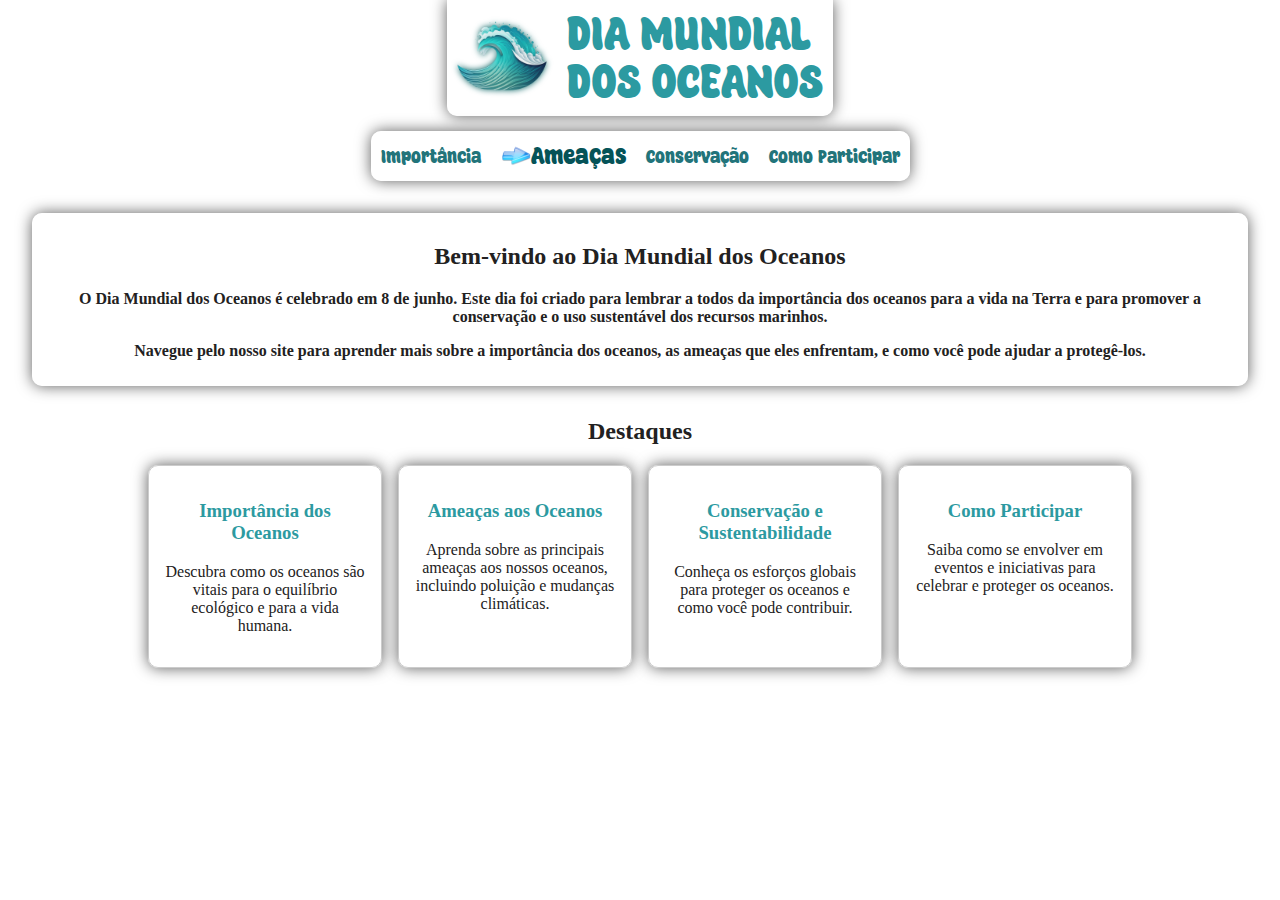
==== html/ameacas.html @ 91659784 "Update" ====
<!DOCTYPE html>
<html lang="pt-br">
<head>
    <meta charset="UTF-8">
    <meta name="viewport" content="width=device-width, initial-scale=1.0">
    <title>Ocean</title>
    <link rel="stylesheet" href="../css/style2.css">
    <link rel="shortcut icon" href="../imagens/waveico.ico" type="image/x-icon">
</head>
<body>
    <header>
        <div class="boxfoda">
            <div id="logofoda"><a href="../index.html"><img src="../imagens/waveicon.png" alt=""></a></div>
            <div id="titulofoda">DIA MUNDIAL <br> DOS OCEANOS</div>
        </div>
        <nav>
            <a href="importancia.html">Importância</a>
            <img id="seta" src="../imagens/seta.png" alt="">
            <span id="nometitle">Ameaças</span>
            <a href="conservacao.html">Conservação</a>
            <a href="participar.html">Como Participar</a>
        </nav>
    </header>
    <main>
        <section id="intro">
            <h2>Bem-vindo ao Dia Mundial dos Oceanos</h2>
            <p>O Dia Mundial dos Oceanos é celebrado em 8 de junho. Este dia foi criado para lembrar a todos da importância dos oceanos para a vida na Terra e para promover a conservação e o uso sustentável dos recursos marinhos.</p>
            <p>Navegue pelo nosso site para aprender mais sobre a importância dos oceanos, as ameaças que eles enfrentam, e como você pode ajudar a protegê-los.</p>
        </section>
        
        <section id="destaques">
            <h2>Destaques</h2>
            <div class="cards">
                <div class="card">
                    <h3><a href="importancia.html">Importância dos Oceanos</a></h3>
                    <p>Descubra como os oceanos são vitais para o equilíbrio ecológico e para a vida humana.</p>
                </div>
                <div class="card">
                    <h3><a href="ameacas.html">Ameaças aos Oceanos</a></h3>
                    <p>Aprenda sobre as principais ameaças aos nossos oceanos, incluindo poluição e mudanças climáticas.</p>
                </div>
                <div class="card">
                    <h3><a href="conservacao.html">Conservação e Sustentabilidade</a></h3>
                    <p>Conheça os esforços globais para proteger os oceanos e como você pode contribuir.</p>
                </div>
                <div class="card">
                    <h3><a href="participar.html">Como Participar</a></h3>
                    <p>Saiba como se envolver em eventos e iniciativas para celebrar e proteger os oceanos.</p>
                </div>
            </div>
        </section>
    </main>
</body>
</html>
---- css/style2.css ----
@font-face {
    font-family: AWAFONT;
    src: url(../fonts/2.ttf);
}

@font-face {
    font-family: AWANAV;
    src: url(../fonts/2.ttf);
}

body {
    background-image: url(../imagens/otraawa.png);
    background-repeat: no-repeat;
    background-position: center;
    background-attachment: fixed;
    background-size: cover;
    margin: 0px;
}

header {
    position: sticky;
    top: 0;
    display: flex;
    flex-direction: column;
    align-items: center;
    justify-content: center;
    z-index: 1000;
}

header nav {
    overflow: auto;
    gap: 20px;
    background-color: rgba(255, 255, 255, 0.568);
    box-shadow: 0px 0px 15px rgba(0, 0, 0, 0.637);
    margin-top: 15px;
    padding: 10px;
    border-radius: 10px;
    display: flex;
    align-items: center;
    align-content: center;
    justify-content: space-between;
}

header nav a {
    font-family: AWANAV;
    text-decoration: none;
    color: rgb(34, 116, 122);
    text-shadow: 0px 0px 3px white;
    transition: .5s ease;
}

header nav a:hover {
    transition: .5s ease;
    transform: scale(1.1);
}

#seta {
    width: 30px;
    margin-right: -20px;
}

#nometitle {
    font-family: AWANAV;
    color: rgb(5, 83, 88);
    text-shadow: 0px 0px 5px rgb(255, 255, 255);
    font-size: 1.3em;
}

.boxfoda {
    display: flex;
    flex-direction: row;
    align-items: center;
    align-content: center;
    justify-content: center;
    width: fit-content;
    background-color: rgba(255, 255, 255, 0.568);
    border-radius: 0px 0px 10px 10px;
    box-shadow: 0px 0px 15px rgba(0, 0, 0, 0.637);
}

#logofoda {
    padding: 0px 5px;
}

#logofoda img {
    width: 100px;
    transition: .5s ease;
    -webkit-filter: drop-shadow(0px 0px 10px rgb(255, 239, 239));
    filter: drop-shadow(0px 0px 3px rgb(5, 97, 97));
}

#logofoda img:hover {
    transition: .5s ease;
    transform: scale(1.1);
    -webkit-filter: drop-shadow(0px 0px 10px rgb(255, 255, 255));
    filter: drop-shadow(0px 0px 10px rgb(5, 97, 97));
}

#titulofoda {
    color: rgb(44, 154, 161);
    text-shadow: 2px 2px 5px rgb(255, 255, 255);
    padding: 10px;
    font-size: 2.5em;
    font-family: AWAFONT;
}

main {
    padding: 2rem;
    text-align: center;
}

#intro {
    padding: 10px;
    background-color: rgba(255, 255, 255, 0.568);
    border-radius: 10px;
    box-shadow: 0px 0px 15px rgba(0, 0, 0, 0.637);
    color: rgb(34, 33, 33);
    text-shadow: 0px 0px 3px rgb(255, 255, 255);
    margin-bottom: 2rem;
}

#intro p {
    font-weight: bold;
}

#destaques .cards {
    display: flex;
    flex-wrap: wrap;
    justify-content: center;
    gap: 1rem;
}

#destaques h2 {
    color: rgb(34, 33, 33);
    text-shadow: 0px 0px 3px rgb(255, 255, 255);
}

.card {
    background-color: rgba(255, 255, 255, 0.568);
    border-radius: 10px;
    box-shadow: 0px 0px 15px rgba(0, 0, 0, 0.637);
    border: 1px solid #ccc;
    padding: 1rem;
    width: 200px;
}

.card p {
    color: rgb(34, 33, 33);
    text-shadow: 0px 0px 3px rgb(255, 255, 255);
}

.cards h3 a {
    text-decoration: none;
    color: rgb(44, 154, 161);
    text-shadow: 0px 0px 3px rgb(255, 255, 255);
}

.cards h3 {
    transition: .5s ease;
}

.cards h3:hover {
    transition: .5s ease;
    transform: scale(1.1);
}

footer {
    background-color: #2a9df4;
    color: white;
    text-align: center;
    padding: 1rem;
    position: fixed;
    bottom: 0;
    width: 100%;
}
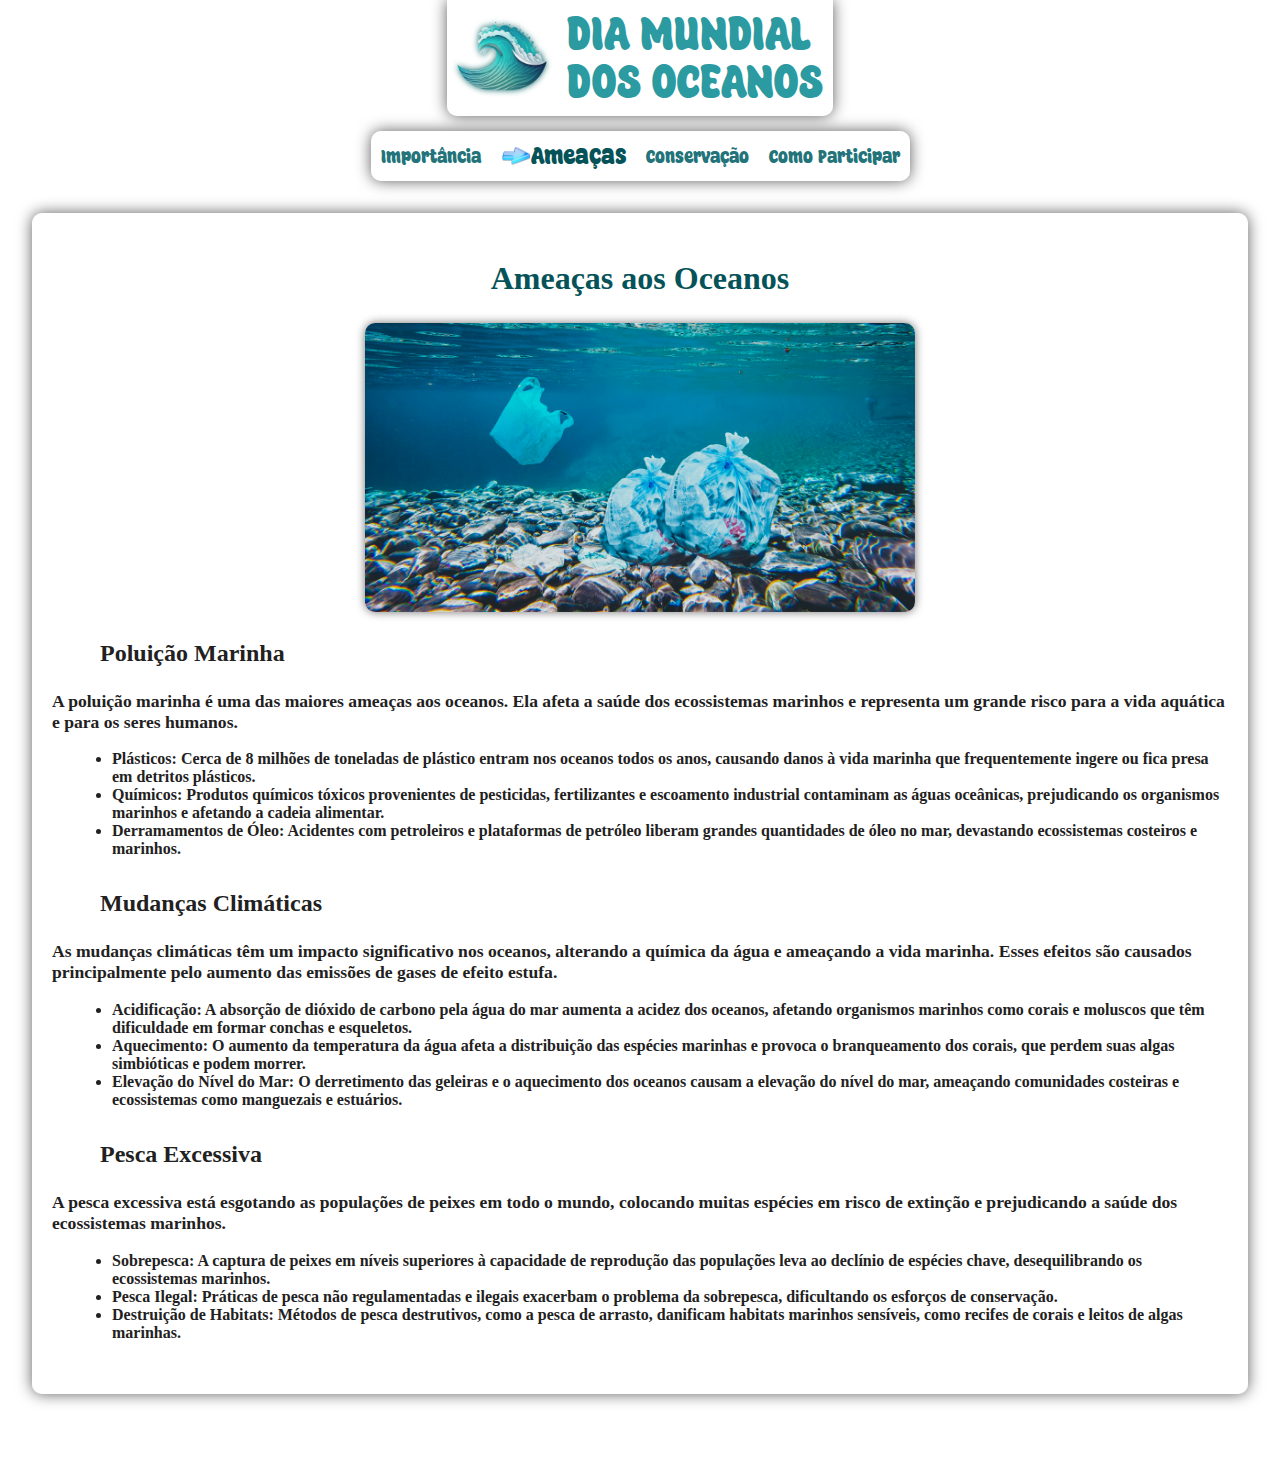
==== commit ab95d11b: "Update" ====
--- a/html/ameacas.html
+++ b/html/ameacas.html
@@ -22,32 +22,36 @@
         </nav>
     </header>
     <main>
-        <section id="intro">
-            <h2>Bem-vindo ao Dia Mundial dos Oceanos</h2>
-            <p>O Dia Mundial dos Oceanos é celebrado em 8 de junho. Este dia foi criado para lembrar a todos da importância dos oceanos para a vida na Terra e para promover a conservação e o uso sustentável dos recursos marinhos.</p>
-            <p>Navegue pelo nosso site para aprender mais sobre a importância dos oceanos, as ameaças que eles enfrentam, e como você pode ajudar a protegê-los.</p>
-        </section>
-        
-        <section id="destaques">
-            <h2>Destaques</h2>
-            <div class="cards">
-                <div class="card">
-                    <h3><a href="importancia.html">Importância dos Oceanos</a></h3>
-                    <p>Descubra como os oceanos são vitais para o equilíbrio ecológico e para a vida humana.</p>
-                </div>
-                <div class="card">
-                    <h3><a href="ameacas.html">Ameaças aos Oceanos</a></h3>
-                    <p>Aprenda sobre as principais ameaças aos nossos oceanos, incluindo poluição e mudanças climáticas.</p>
-                </div>
-                <div class="card">
-                    <h3><a href="conservacao.html">Conservação e Sustentabilidade</a></h3>
-                    <p>Conheça os esforços globais para proteger os oceanos e como você pode contribuir.</p>
-                </div>
-                <div class="card">
-                    <h3><a href="participar.html">Como Participar</a></h3>
-                    <p>Saiba como se envolver em eventos e iniciativas para celebrar e proteger os oceanos.</p>
-                </div>
-            </div>
+        <section id="ameacas">
+            <h2>Ameaças aos Oceanos</h2>
+            <img src="../imagens/ameca.jpg" alt="">
+            <article>
+                <h3>Poluição Marinha</h3>
+                <p>A poluição marinha é uma das maiores ameaças aos oceanos. Ela afeta a saúde dos ecossistemas marinhos e representa um grande risco para a vida aquática e para os seres humanos.</p>
+                <ul>
+                    <li><strong>Plásticos:</strong> Cerca de 8 milhões de toneladas de plástico entram nos oceanos todos os anos, causando danos à vida marinha que frequentemente ingere ou fica presa em detritos plásticos.</li>
+                    <li><strong>Químicos:</strong> Produtos químicos tóxicos provenientes de pesticidas, fertilizantes e escoamento industrial contaminam as águas oceânicas, prejudicando os organismos marinhos e afetando a cadeia alimentar.</li>
+                    <li><strong>Derramamentos de Óleo:</strong> Acidentes com petroleiros e plataformas de petróleo liberam grandes quantidades de óleo no mar, devastando ecossistemas costeiros e marinhos.</li>
+                </ul>
+            </article>
+            <article>
+                <h3>Mudanças Climáticas</h3>
+                <p>As mudanças climáticas têm um impacto significativo nos oceanos, alterando a química da água e ameaçando a vida marinha. Esses efeitos são causados principalmente pelo aumento das emissões de gases de efeito estufa.</p>
+                <ul>
+                    <li><strong>Acidificação:</strong> A absorção de dióxido de carbono pela água do mar aumenta a acidez dos oceanos, afetando organismos marinhos como corais e moluscos que têm dificuldade em formar conchas e esqueletos.</li>
+                    <li><strong>Aquecimento:</strong> O aumento da temperatura da água afeta a distribuição das espécies marinhas e provoca o branqueamento dos corais, que perdem suas algas simbióticas e podem morrer.</li>
+                    <li><strong>Elevação do Nível do Mar:</strong> O derretimento das geleiras e o aquecimento dos oceanos causam a elevação do nível do mar, ameaçando comunidades costeiras e ecossistemas como manguezais e estuários.</li>
+                </ul>
+            </article>
+            <article>
+                <h3>Pesca Excessiva</h3>
+                <p>A pesca excessiva está esgotando as populações de peixes em todo o mundo, colocando muitas espécies em risco de extinção e prejudicando a saúde dos ecossistemas marinhos.</p>
+                <ul>
+                    <li><strong>Sobrepesca:</strong> A captura de peixes em níveis superiores à capacidade de reprodução das populações leva ao declínio de espécies chave, desequilibrando os ecossistemas marinhos.</li>
+                    <li><strong>Pesca Ilegal:</strong> Práticas de pesca não regulamentadas e ilegais exacerbam o problema da sobrepesca, dificultando os esforços de conservação.</li>
+                    <li><strong>Destruição de Habitats:</strong> Métodos de pesca destrutivos, como a pesca de arrasto, danificam habitats marinhos sensíveis, como recifes de corais e leitos de algas marinhas.</li>
+                </ul>
+            </article>
         </section>
     </main>
 </body>
--- a/css/style2.css
+++ b/css/style2.css
@@ -18,13 +18,10 @@
 }
 
 header {
-    position: sticky;
-    top: 0;
     display: flex;
     flex-direction: column;
     align-items: center;
     justify-content: center;
-    z-index: 1000;
 }
 
 header nav {
@@ -109,67 +106,53 @@
     text-align: center;
 }
 
-#intro {
-    padding: 10px;
+#ameacas {
     background-color: rgba(255, 255, 255, 0.568);
+    box-shadow: 0px 0px 15px rgba(0, 0, 0, 0.637);
+    padding: 20px;
     border-radius: 10px;
-    box-shadow: 0px 0px 15px rgba(0, 0, 0, 0.637);
-    color: rgb(34, 33, 33);
-    text-shadow: 0px 0px 3px rgb(255, 255, 255);
+}
+
+#ameacas img {
+    width: 550px;
+    border-radius: 10px;
+    box-shadow: 0px 0px 10px rgba(0, 0, 0, 0.555);
+}
+
+#ameacas h2 {
+    font-size: 2em;
+    color: rgb(5, 83, 88);
+    text-shadow: 0px 0px 5px rgb(255, 255, 255);
+}
+
+section {
     margin-bottom: 2rem;
 }
 
-#intro p {
-    font-weight: bold;
+article {
+    margin-bottom: 2rem;
+    text-align: left;
 }
 
-#destaques .cards {
-    display: flex;
-    flex-wrap: wrap;
-    justify-content: center;
-    gap: 1rem;
-}
-
-#destaques h2 {
+article h3 {
+    text-shadow: 0px 0px 3px rgb(255, 255, 255);
+    text-indent: 2em;
+    font-size: 1.5em;
     color: rgb(34, 33, 33);
     text-shadow: 0px 0px 3px rgb(255, 255, 255);
 }
 
-.card {
-    background-color: rgba(255, 255, 255, 0.568);
-    border-radius: 10px;
-    box-shadow: 0px 0px 15px rgba(0, 0, 0, 0.637);
-    border: 1px solid #ccc;
-    padding: 1rem;
-    width: 200px;
+article p {
+    font-weight: bold;
+    color: rgb(34, 33, 33);
+    text-shadow: 0px 0px 3px rgb(255, 255, 255);
+    font-size: 1.1em;
 }
 
-.card p {
+ul {
+    list-style-type: disc;
+    margin-left: 20px;
+    font-weight: bold;
     color: rgb(34, 33, 33);
     text-shadow: 0px 0px 3px rgb(255, 255, 255);
-}
-
-.cards h3 a {
-    text-decoration: none;
-    color: rgb(44, 154, 161);
-    text-shadow: 0px 0px 3px rgb(255, 255, 255);
-}
-
-.cards h3 {
-    transition: .5s ease;
-}
-
-.cards h3:hover {
-    transition: .5s ease;
-    transform: scale(1.1);
-}
-
-footer {
-    background-color: #2a9df4;
-    color: white;
-    text-align: center;
-    padding: 1rem;
-    position: fixed;
-    bottom: 0;
-    width: 100%;
 }